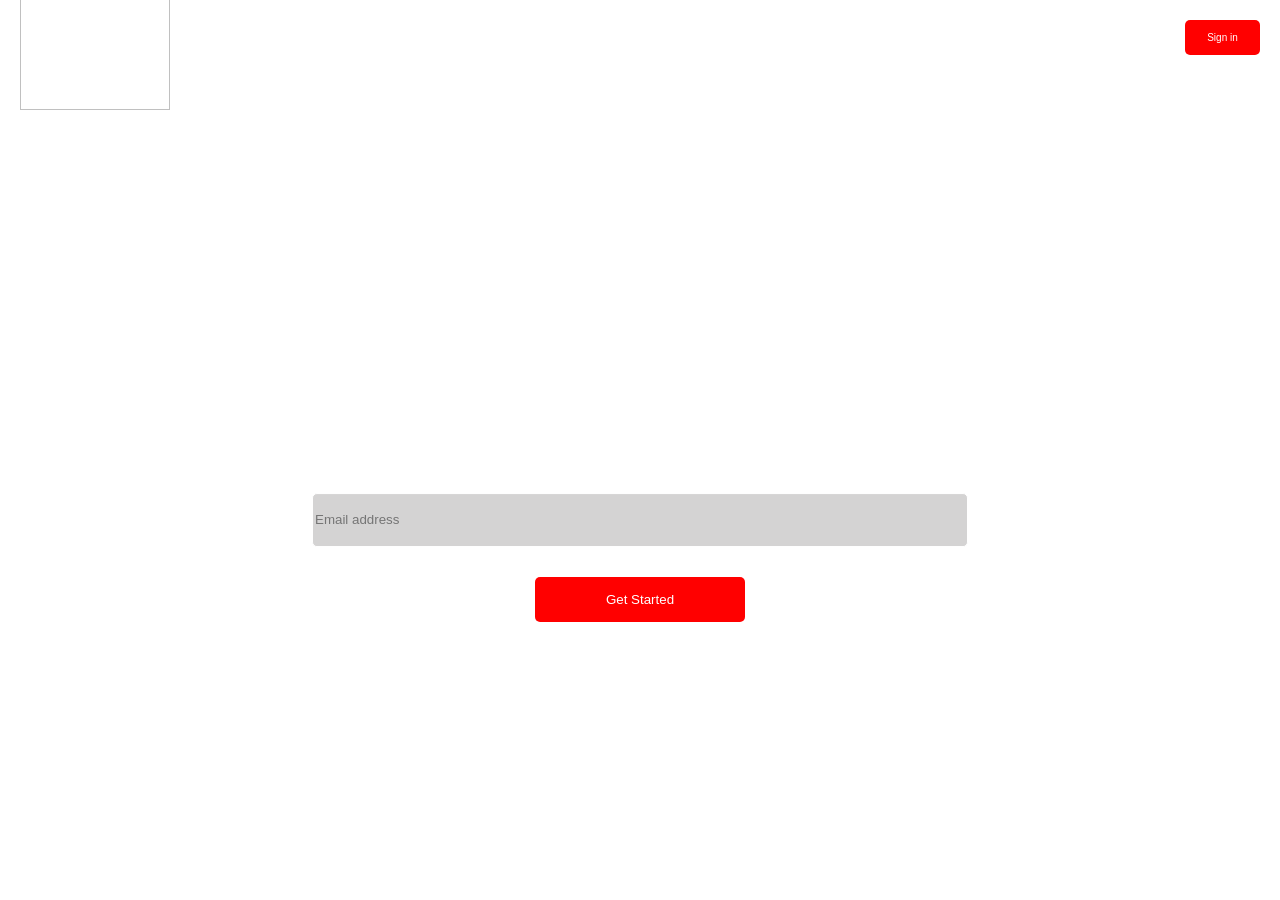
==== index.html @ 35aa0081 "Add Netflix project" ====
<!DOCTYPE html>
<html lang="en">
<head>
    <meta charset="UTF-8">
    <meta name="viewport" content="width=device-width, initial-scale=1.0">
    <title>Document</title>
    <link rel="stylesheet" href="style.css">
</head>
<body>
    
    <header>
    <div class="logo">
        <img src="img/netfliximage.svg" alt="">
    </div>
    <div class="sign">
        <button class="header-button">Sign in</button>
    </div>
        </header>
    <main >
     <div class="main-content">
    <h1>The hits you won't find <br> anywhere else</h1>
    
    <p>Starts at ₦2,500. Cancel anytime.</p>

    <p class="p2">
        Ready to watch? Enter your email to create or restart your membership.
    </p>

    <input class="email-button" type="email" name="Email address" placeholder="Email address"> 
    <br>
    <button class="get-button">Get Started</button>
    </div>
    </main>


<script src="script.js"></script>
</body>
</html>
---- style.css ----
body{
    width: 100%;
    height: 100vh;
    background-image:linear-gradient(#000000c5), url(netflix.jpg); color: rgb(27, 26, 26);
    background-blend-mode: darken;
    background-repeat: no-repeat;
    background-size: cover;
    background-position: center;
    background-attachment: fixed;
    margin: 0;
}

header{
    display: flex;
    justify-content: space-between;
    padding: 20px;
}

.logo img{
    height: 135px;
    width: 150px;
     margin-bottom: 100px;
    transform: translateY(-45px);
}

.header-button{
    padding: 35px,45px;
    background-color: red;
    color: white;
    border-radius: 5px;
    border: none;
    font-size: 10px;
    height: 35px;
    width: 75px;
    text-align: center;
    padding: left;
}



main{
    align-items: center;
    display: flex;
    justify-content: center;
    
}

.main-content{
    text-align: center;
    padding: right;
    color: white;
    position: absolute;
    top: 50%;
    left: 50%;
    transform: translate(-50%, -50%);
}

.p2 {
    margin-top: 50px;
    font-size: small;
}

.email-button {
    height: 50px;
    width: 650px;
    border: solid 1.5px white;
    border-radius: 5px;
    background-color: rgba(48, 43, 43, 0.205);
    background: transparent(-50% 50%);
    color: white;
    border-color: white;
    
}

.get-button{
      background-color: red;
      color: white;
      border: none;
      border-radius: 5px;
      height: 45px;
      width: 210px;
      margin-top: 30px;
}
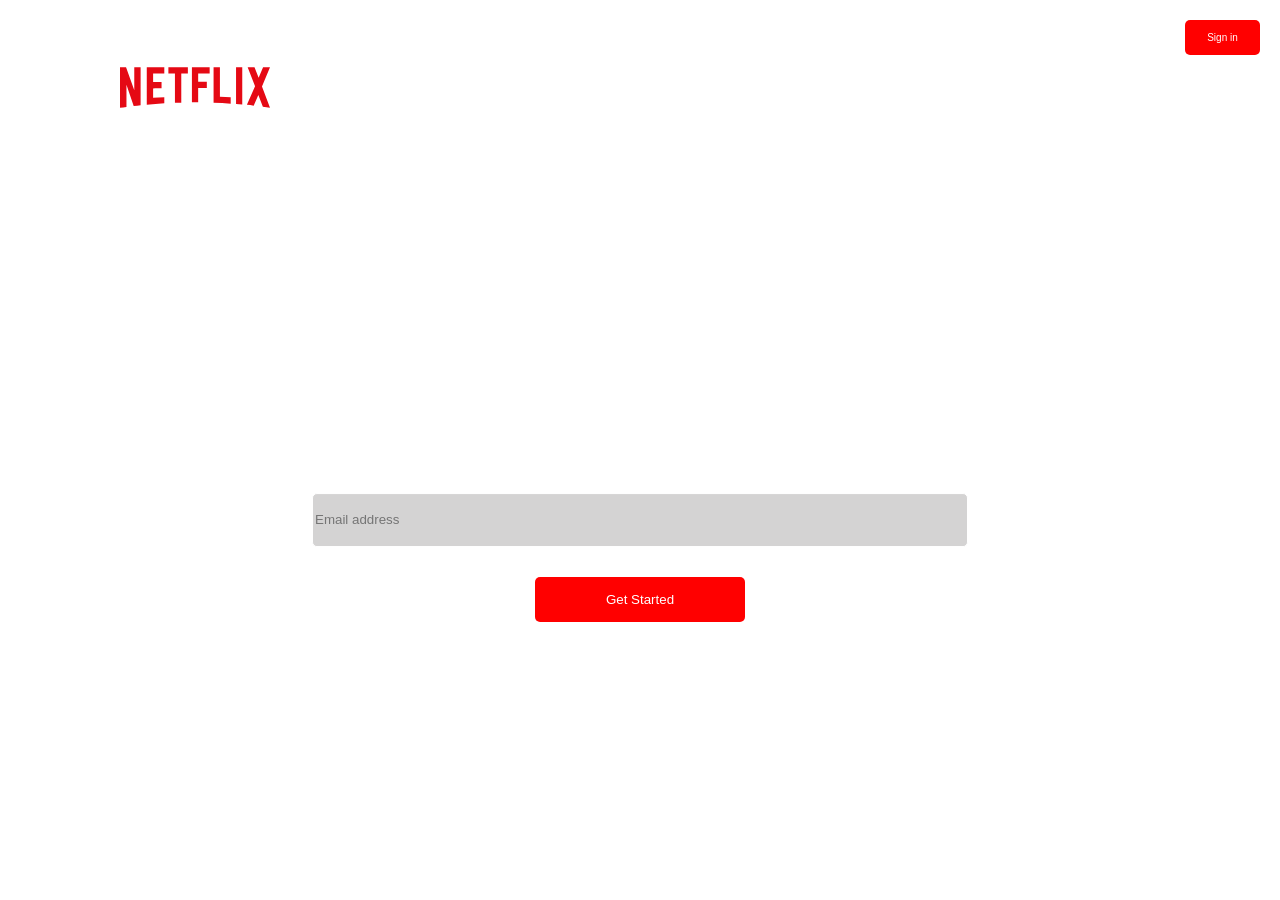
==== commit 40fdbfad: "initial commit" ====
--- a/index.html
+++ b/index.html
@@ -8,15 +8,14 @@
     <link rel="stylesheet" href="style.css">
 </head>
 <body>
-    
-    <header>
+<header>
     <div class="logo">
         <img src="img/netfliximage.svg" alt="">
     </div>
     <div class="sign">
         <button class="header-button">Sign in</button>
     </div>
-        </header>
+    </header>
     <main >
      <div class="main-content">
     <h1>The hits you won't find <br> anywhere else</h1>
--- a/style.css
+++ b/style.css
@@ -20,8 +20,8 @@
 .logo img{
     height: 135px;
     width: 150px;
-     margin-bottom: 100px;
-    transform: translateY(-45px);
+    margin-left: 100px;
+  
 }
 
 .header-button{
